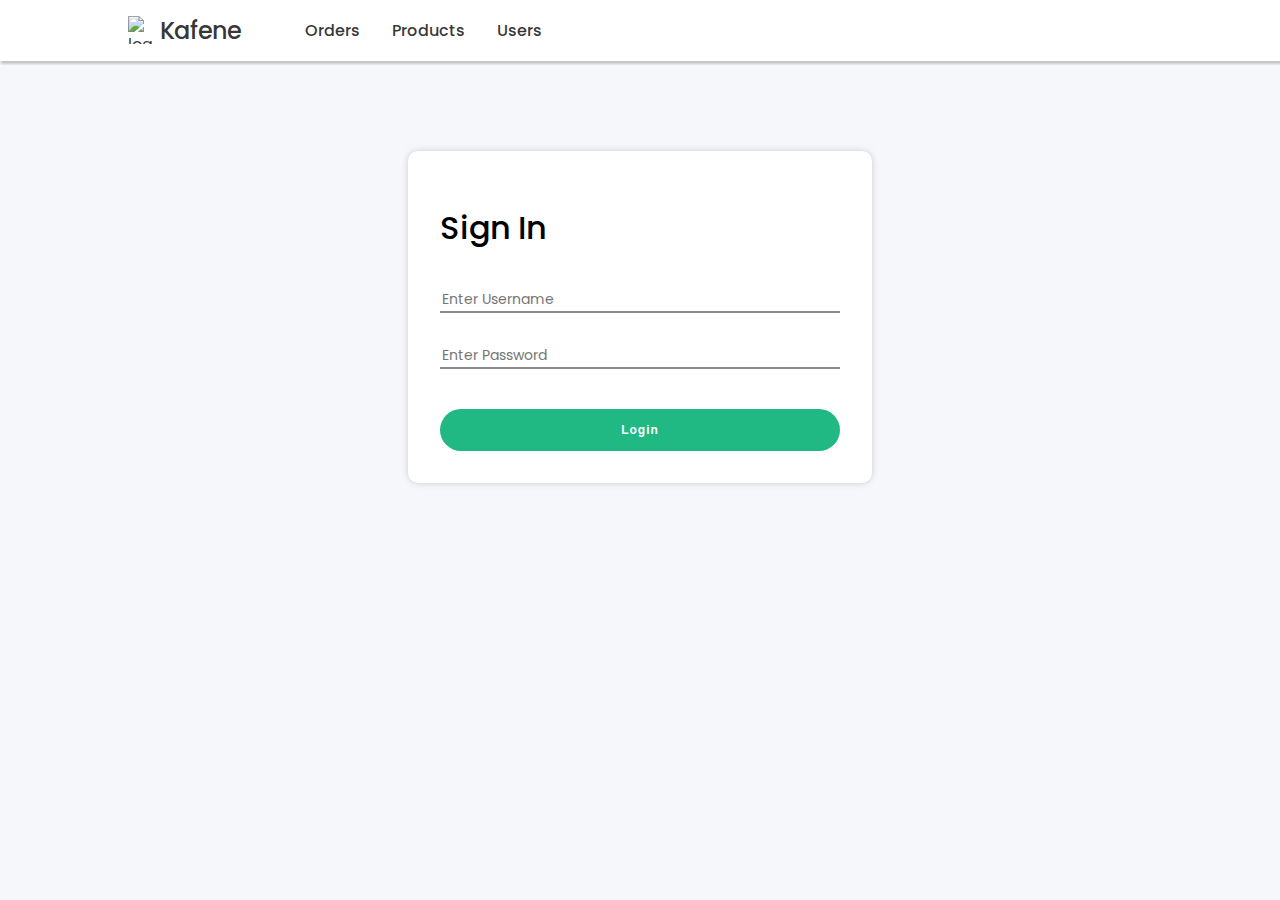
==== index.html @ 14246fff "created login box" ====
<!DOCTYPE html>
<html>
	<head>
		<meta charset="utf-8">
		<meta name="viewport" content="width=device-width, initial-scale=1">
		<title>Kafene - Admin Login</title>

		<!-- Poppins Google Fonts -->
		<link rel="preconnect" href="https://fonts.googleapis.com">
		<link rel="preconnect" href="https://fonts.gstatic.com" crossorigin>
		<link href="https://fonts.googleapis.com/css2?family=Poppins:wght@400;500&display=swap" rel="stylesheet">

		<!-- custom -->
		<link rel="stylesheet" type="text/css" href="css/main.css">
		<link rel="stylesheet" type="text/css" href="css/login.css">
	</head>
	<body>
		<!--
			Functionality:
				- The login form has only one validation which is "username and password should be the same".
				- If the values differ then show an alert which says, "Please enter valid credentials!".
				- If the values are the same then show an alert which says, "Login Successful" and redirect to the orders page.
				- You have to maintain the user session i.e., if the user closes the browser and comes back he/she should be able to see correct logged-in status.
		-->

		<!-- navigation bar -->
		<nav id="nav_bar" class="row">
			<div class="container">
				<div id="navbar_brand" class="column">
					<a class="row navbar-brand" href="#">
						<img class="logo-image v-middle" src="logo.png" alt="logo">
						<p class="logo-text">Kafene</p>
					</a>
				</div>
				<div class="column">
					<div class="row space-between v-middle">
						<a class="nav-link" aria-current="page" href="#">Orders</a>
						<a class="nav-link" href="#">Products</a>
						<a class="nav-link" href="#">Users</a>
					</div>
				</div>
			</div>
		</nav>

		<!-- body content -->
		<div class="container space-around">
			<div id="login_box" class="column">
				<h1>Sign In</h1>
				<form id="login_form" class="column">
					<input class="input-text-field" id="username" type="text" name="username" placeholder="Enter Username">
					<input class="input-text-field" id="password" type="password" name="password" placeholder="Enter Password">
					<button id="login_button" type="submit">Login</button>
				</form>
			</div>
		</div>

		<!-- JS & JQuery -->
		<script src="https://code.jquery.com/jquery-3.6.0.js" integrity="sha256-H+K7U5CnXl1h5ywQfKtSj8PCmoN9aaq30gDh27Xc0jk=" crossorigin="anonymous"></script>
	</body>
</html>
---- css/main.css ----
/* main custom css */

body {
	font-family: 'Poppins', sans-serif;
	margin: 0px;
	background-color: #f6f7fb;
}

.row {
	display: flex;
}

.column {
	display: flex;
	flex-direction: column;
}

.container {
	display: flex;
	width: 80%;
	margin-left: auto;
	margin-right: auto;
}

.space-between {
	justify-content: space-between;
}

.space-around {
	justify-content: space-around;
}

.v-middle {
	vertical-align: middle;
	margin-top: auto;
	margin-bottom: auto;
}

a {
	text-decoration: none;
	color: rgba(0,0,0,.8);
}

#nav_bar {
	box-shadow: 2px 2px 2px 1px rgba(0, 0, 0, 0.2);
	padding-top: 0.8em;
	padding-bottom: 0.8em;
	background-color: #ffffff;
}

#navbar_brand {
	margin-right: 4em;
}

.nav-link {
	margin-right: 2em;
	font-weight: 500;
}

.nav-link.active {
	color: #000000;
}

.logo-image {
	width: 24px;
	height: 28px;
	margin-right: 8px;
}

.logo-text {
	font-size: 24px;
	letter-spacing: -1px;
	font-weight: 500;
	margin: 0;
	color: rgba(0,0,0,.8);
}

h1 {
	font-weight: 500;
}
---- css/login.css ----
/* css for login box */

#login_box {
	width: 100%;
    max-width: 400px;
	background-color: #ffffff;
	margin-top: 10vh;
	padding: 2em;
	border-radius: 10px;
	box-shadow: 0 0 6px #cccccc;
}

.input-text-field {
	font-family: 'Poppins', sans-serif;
	width: 100%;
	padding-top: 16px;
	font-size: 14px;
	box-sizing: border-box;
	border: 0;
	border-bottom: 2px solid #8c8c8c;
	margin-bottom: 16px;
	outline: none;
}

#login_button {
	width: 100%;
	border-radius: 30px;
	padding: 14px 36px;
	font-size: 12px;
	font-weight: bold;
	letter-spacing: 1px;
	background-color: #20b883;
	color: #ffffff;
	border: none;
	outline: none;
	cursor: pointer;
	margin-top: 24px;
}
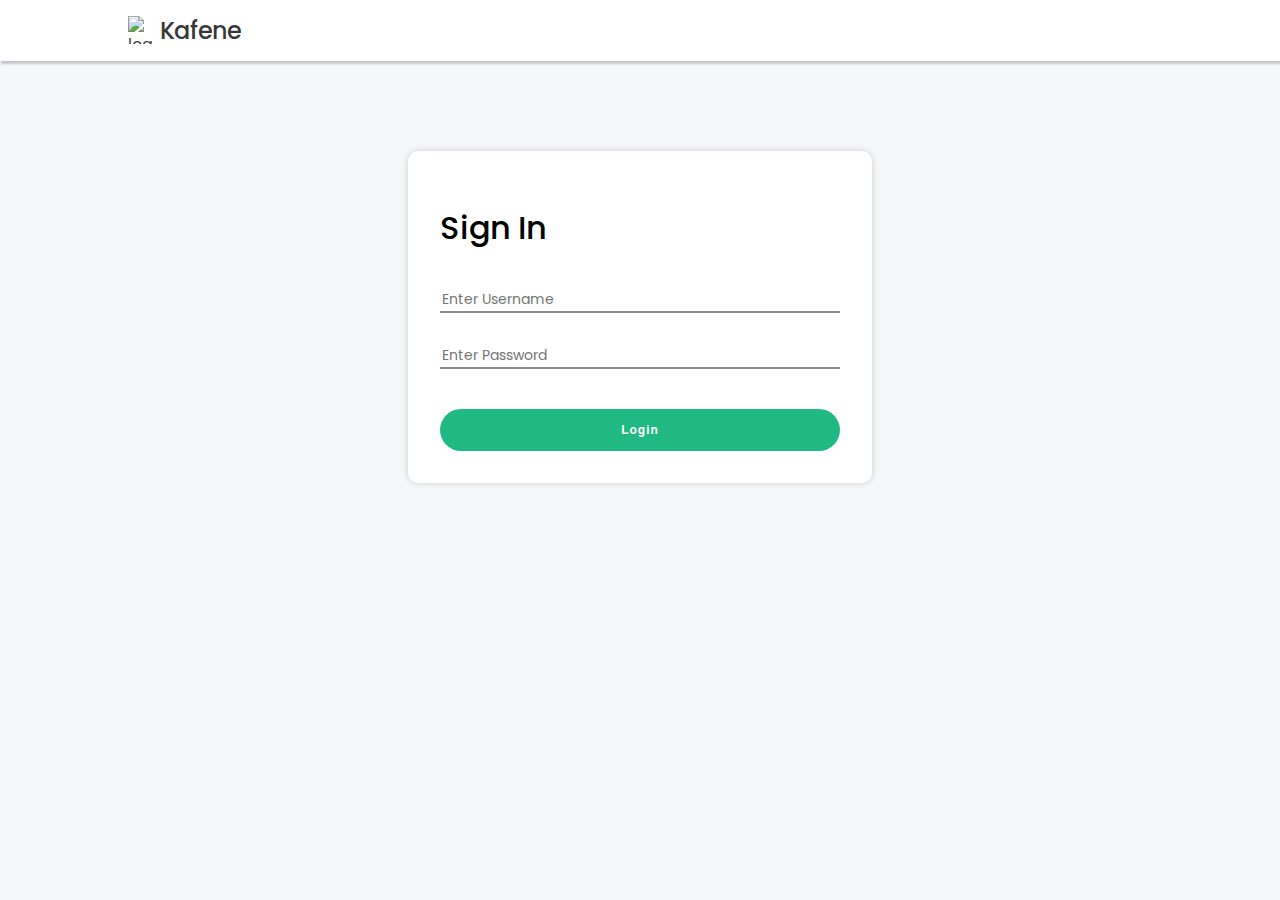
==== commit 0a961672: "implimented login functionality with jquery" ====
--- a/index.html
+++ b/index.html
@@ -32,13 +32,6 @@
 						<p class="logo-text">Kafene</p>
 					</a>
 				</div>
-				<div class="column">
-					<div class="row space-between v-middle">
-						<a class="nav-link" aria-current="page" href="#">Orders</a>
-						<a class="nav-link" href="#">Products</a>
-						<a class="nav-link" href="#">Users</a>
-					</div>
-				</div>
 			</div>
 		</nav>
 
@@ -46,7 +39,7 @@
 		<div class="container space-around">
 			<div id="login_box" class="column">
 				<h1>Sign In</h1>
-				<form id="login_form" class="column">
+				<form id="login_form" class="column" method="POST" action="order.html">
 					<input class="input-text-field" id="username" type="text" name="username" placeholder="Enter Username">
 					<input class="input-text-field" id="password" type="password" name="password" placeholder="Enter Password">
 					<button id="login_button" type="submit">Login</button>
@@ -56,5 +49,8 @@
 
 		<!-- JS & JQuery -->
 		<script src="https://code.jquery.com/jquery-3.6.0.js" integrity="sha256-H+K7U5CnXl1h5ywQfKtSj8PCmoN9aaq30gDh27Xc0jk=" crossorigin="anonymous"></script>
+
+		<!-- custom JS & Jquery -->
+		<script type="text/javascript" src="js/login.js"></script>
 	</body>
 </html>